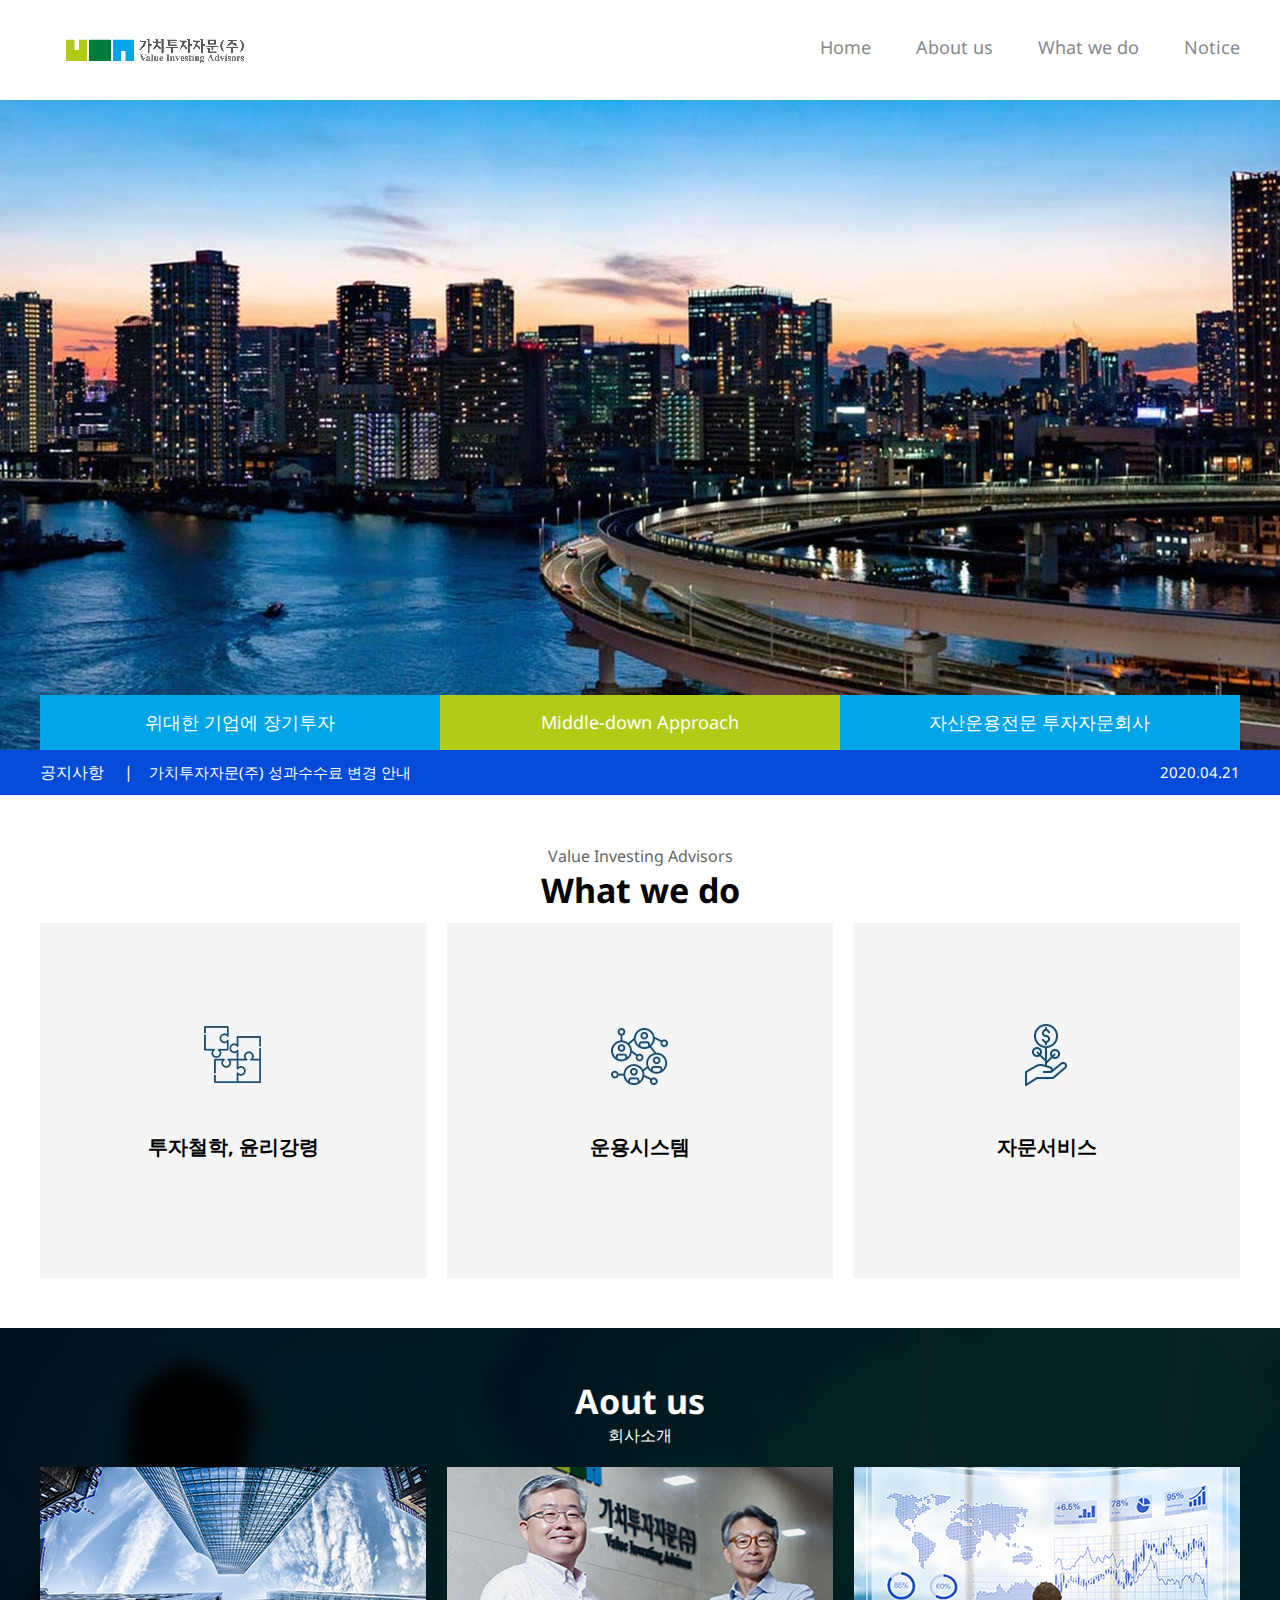
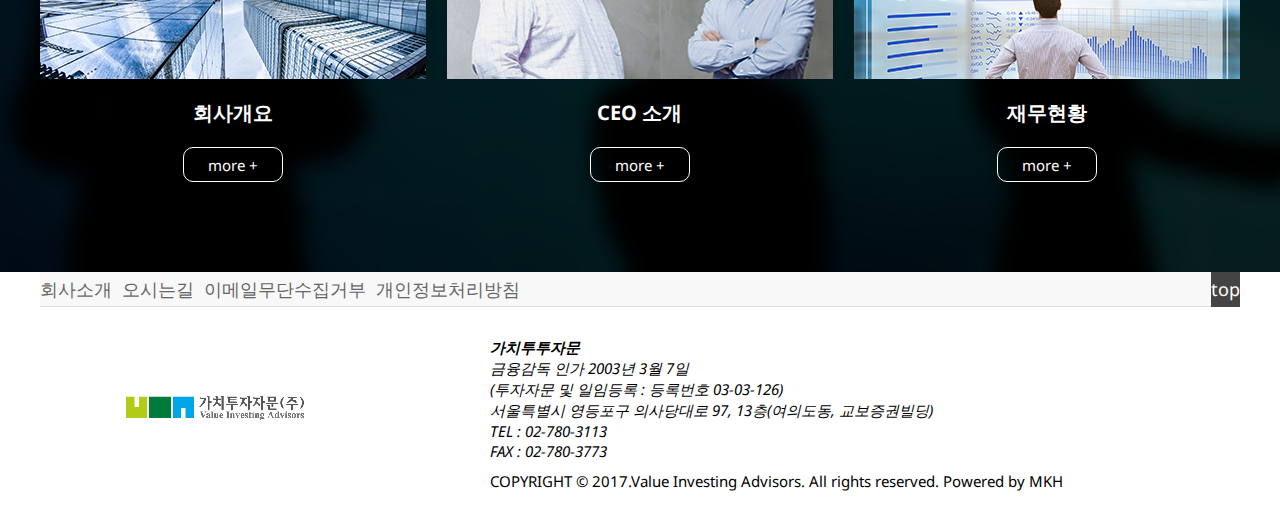
==== main2.html @ f7c532b7 "Add files via upload" ====
<!DOCTYPE html>
<html lang="en">
<head>
    <meta charset="UTF-8">
    <meta name="viewport" content="width=device-width, initial-scale=1.0">
    <title>가치투자자문.html</title>
     <!-- 구글웹폰트 -->
    <link href="https://fonts.googleapis.com/css2?family=Noto+Sans:wght@400;700&display=swap" rel="stylesheet">
    <!-- 사용자 CSS -->
    <link rel="stylesheet" href="css/style.css">
    <!-- 제이쿼리 라이브러리 -->
    <script src="js/jquery-3.5.0.min.js"></script>
    <!-- 사용자 자바스크립트 -->
    <script src="js/main.js"></script>
</head>
<body>
    <div class="header_wrap">
        <!-- 헤더 -->
        <header id="main_header">
            <h1><img src="./images/logo.png" alt="logo"></h1>
            <nav id="gnb">
                <ul>
                    <li><a href="#">Home</a></li>
                    <li><a href="#">About us</a></li>
                    <li><a href="http://valueadvisors.co.kr/xe/Employee_List">What we do</a></li>
                    <li><a href="http://valueadvisors.co.kr/xe/NEWS">Notice</a></li>
                </ul>  
            </nav>
        </header>
    </div>    
    <!-- 메인비주얼 -->
    <section id="visual"> 
        <div class="img">
            <img src="./images/main2.jpg" alt="visual">
        </div>
        <div class="container-full">
            <div id="visual_pager">
                <a  href="index.html">위대한 기업에 장기투자</a>
                <a  class="seleted" href="#">Middle-down Approach</a>
                <a  href="main3.html">자산운용전문 투자자문회사</a>
            </div>
        </div>
    </section>
        
    <section id="notice">
        <div class="notice_container">
            <ul>
                <li>
                    <p class="title">공지사항 <span> | </span></p>
                    <p class="text">가치투자자문(주) 성과수수료 변경 안내</p>
                    <p class="date">2020.04.21</p>
                </li>
            </ul>
        </div>
    </section>
    <!-- what we do -->
    <section id="operation">
        <header>
            <p>Value Investing Advisors<p>
            <h2>What we do</h2>
        </header>
        <div class="row">
            <div class="col">
                <img src="./images/icon2.jpg" alt="">
                <h3>투자철학, 윤리강령</h3>
                <div class="cover">
                    <img src="./images/icon2.png" alt="">
                    <h3>투자철학, 윤리강령</h3>
                    <p>가치투자자문의 투자에 대한 마음가짐과 
                        <br>생각이 궁금하다면?</p>
                    <a href="http://valueadvisors.co.kr/xe/Philosophy_Principle" class="btn">more +</a>
                </div>
            </div>
            <div class="col">
                <img src="./images/icon3.jpg" alt="">
                <h3>운용시스템</h3>
                <div class="cover">
                    <img src="./images/icon3.png" alt="">
                    <h3>운용시스템</h3>
                    <p>가치투자자문의 자산 운용방식에 대해 
                        <br>자세히 알고싶다면?</p>
                    <a href="http://valueadvisors.co.kr/xe/Investment_Process" class="btn">more +</a>
                </div>
            </div>
            <div class="col">
                <img src="./images/icon4.jpg" alt="">
                <h3>자문서비스</h3>
                <div class="cover">
                    <img src="./images/icon4.png" alt="">
                    <h3>자문서비스</h3>
                    <p>가치투자자문(주)의 '투자 일임 서비스'를 
                        <br> 확인하고 싶다면?</p>
                    <a href="http://valueadvisors.co.kr/xe/Consultation_Service" class="btn">more +</a>
                </div>
            </div>  
        </div>
    </section>
    <!-- 회사소개 -->
    <div class="company-container-full">
        <section id="company">
            <header>
                <h2>Aout us</h2>
                <p>회사소개</p>
            </header>
            <div class="row">
                <div class="col">
                    <img src="./images/img1.png" alt="">
                    <h3>회사개요</h3>
                    <a class="btn" href="http://valueadvisors.co.kr/xe/Company_Overview">more +</a>
                </div>
                <div class="col">
                    <img src="./images/img2.png" alt="">
                    <h3>CEO 소개</h3>
                    <a class="btn" href="http://valueadvisors.co.kr/xe/CEO_Introduction">more +</a>
                </div>
                <div class="col">
                    <img src="./images/img3.png" alt="">
                    <h3>재무현황</h3>
                    <a class="btn" href="http://valueadvisors.co.kr/xe/Balance_Sheet">more +</a>
                </div>
            </div>
        </section>  
    </div>
    <!-- 푸터 -->
    <footer id="main_footer" >
        <nav id="footer_menu" class="footer-container-full">
          <ul>
            <li><a href="#">회사소개</a></li>
            <li><a href="#">오시는길</a></li>
            <li><a href="#">이메일무단수집거부</a></li>
            <li><a href="#">개인정보처리방침</a></li>
          </ul>
          <a href="#" class="btn_top">top</a>
        </nav>
        <div class="footer_info">
          <img src="images/logo.png" alt="footer logo">
          <address>
            <b>가치투투자문</b><br>
            <span>금융감독 인가 2003년 3월 7일</span><br>
            <span>(투자자문 및 일임등록 : 등록번호 03-03-126)</span><br>
            <span>서울특별시 영등포구 의사당대로 97, 13층(여의도동, 교보증권빌딩)</span><br>
            <span>TEL : 02-780-3113</span><br>
            <span>FAX : 02-780-3773</span><br>
          </address>
          <p class="copy">COPYRIGHT &copy; 2017.Value Investing Advisors. All rights reserved. Powered by MKH</p>
        </div>
      </footer>
</body>
</html>
---- css/style.css ----
* {
    margin: 0; padding: 0;
    box-sizing: border-box;
}
a { text-decoration: none;}
li { list-style: none;}
body {
    font-family: 'Noto Sans', sans-serif;
    min-width: 1200px;
    font-size: 18px;
}
/* 헤더 */
#main_header {
    width: 1200px; height: 100px;
    position: relative;
    /* background-color: antiquewhite; */
    margin: 0 auto;
}
#main_header > h1 {
    position: absolute;
    left: 0;   
    top: 20px;     
}
#gnb {
    position: absolute
   
}
#gnb > ul > li {
    display: inline-block;
    margin-right: 40px;
}
#gnb > ul > li:last-child { margin-right: 0;}

#gnb > ul > li > a {
    position: relative;
    top: 35px;
    left: 780px;
    color: #88888b;
}

/* 메인비주얼 */
#visual {
    position: relative;
    overflow: hidden;
    height: 650px;
    /* outline: 1px solid red; */
}
#visual > .img {   
    width: 1920px;
    height: 650px;
}    
#visual_pager {
    background-color: #00a5e8;
    ;
    /* outline: 1px solid red; */
    position: absolute;
    height: 55px;
    bottom: 0;
    width: 1200px;
    left: 50%; right: 0;
    margin-left: -600px;
    
}   
#visual_pager > a {
    color: white;
    display: block;
    float: left;
    line-height: 55px;
    width: 33.33%;
    text-align: center;
}    
#visual .container-full {
    background-color: #00a5e8;
}
/* 비주얼 버튼 배경색 상태 */
#visual_pager > a.seleted {
    background-color: #b1cb17;
}
#visual_pager > a:hover {
    background-color: #90a714;
}
/* 공지사항 */
#notice {
    height: 45px;
    /* outline: 1px solid red; */
    background-color: #044BD9;
    color: white;
}
#notice > .notice_container {
    width: 1200px;
    height: 45px;
    line-height: 45px;
    margin: 0 auto;
    overflow: hidden;
}
#notice > .notice_container .title {
    float: left;
    font-size: 16px;
}
#notice > .notice_container .title span {
    margin-left: 1em;
    margin-right: 1em;
}
#notice > .notice_container .text {
    float: left;  
    font-size: 15px;
}
#notice > .notice_container .date {
    float: right;
    font-size: 15px;
}
#notice > p {
    padding-top: 0;
}
/* 콘텐츠 */
section header h2 {
    font-size: 34px;
}
section header p {
    font-size: 16px;
    padding-bottom: 10x;
    color: #666;
}
section h3 {
    font-size: 20px;
}
#operation , #company{
    width: 1200px;
    /* outline: 1px solid red; */
    margin: 0 auto;
    padding-top: 50px;
    padding-bottom: 50px;
    text-align: center;
}
#operation > .row,
#company > .row {
    overflow: hidden;
    padding-top: 10px;
}
#operation > .row > .col{
    position: relative;
    width: 386.66px;
    height: 355px;
    float: left;
    margin-right: 20px;
    padding-top: 100px;
    /* border: 1px solid black; */
    background-color: whitesmoke;
}
#company > .row > .col {
    position: relative;
    width: 386.66px;
    height: 355px;
    float: left;
    margin-right: 20px;
    /* border: 1px solid black; */
}
#operation > .row > .col > h3{
    padding-top: 2em;
}  
#company > .row > .col > h3 {
    padding-top: 15px;
    color: white;
}
#operation > .row > .col:last-child,
#company > .row > .col:last-child {
    margin-right: 0;
}
/* hover식 cover 박스 */
#operation > .row > .col .cover {
    display: none;
    color: white;
}
#operation > .row > .col .cover img {
    padding-top: 50px;
}
#operation > .row > .col .cover h3 {
    padding-top: 20px;
}
#operation > .row > .col .cover p{
    padding-top: 10px;
    font-size: 16px;
}
#operation > .row > .col:hover .cover {
    position: absolute;
    width: 100%;
    height: 100%;
    background-color: #00a5e8;
    display: block;
    top: 0;
} 
/* 페이지 이동 버튼 */
.btn {
    display: inline-block;
    width: 100px;
    height: 35px;
    border: 1px solid white;
    border-radius: 10px;
    color: white;
    font-size: 15px;
    line-height: 35px;
    margin-top: 20px;
}
.btn:hover {
    background-color: white;
    color: black;
    font-weight: bold;
}

.company-container-full{
    background-color: #131c2b;
    background-size: cover;
    background-image: url(../images/bg2.png);
}

#company {
    color: white;
}
#company p {
    color: white;
    font-size: 16px;
    padding-bottom: 10px;
}
/* 푸터 */
#main_footer {
    width: 1200px;
    height: 190px;
    margin: 0 auto;
    /* outline: 1px solid red; */
  }
  #footer_menu {
    height: 35px;
    background-color: #f8f8f8;
    border-bottom: 1px solid #dddddd;
    line-height: 35px;
  }
  .footer-container-full {
    background-color: #f8f8f8;
    border-bottom: 1px solid #dddddd;
  }
  #footer_menu > ul > li {
    display: inline;
   
  }
  #footer_menu > ul > li > a {
    padding-right: 10px;
    float: left;
    color: #666;
  }
  #footer_menu > a {
    background-color: #444;
    color: #fff;
    float: right;
  }
  .footer_info {
    font-size: 15px;
    padding-top: 10px;
  
  }
  .footer_info > img {
    position: absolute;
    float: left;
    padding: 60px;
  }
  .footer_info > address {
    position: relative;
    left: 450px;
    padding-top: 20px;
    padding-bottom: 10px;
  }
  .footer_info > p {
    position: relative;
    left: 450px;
  }
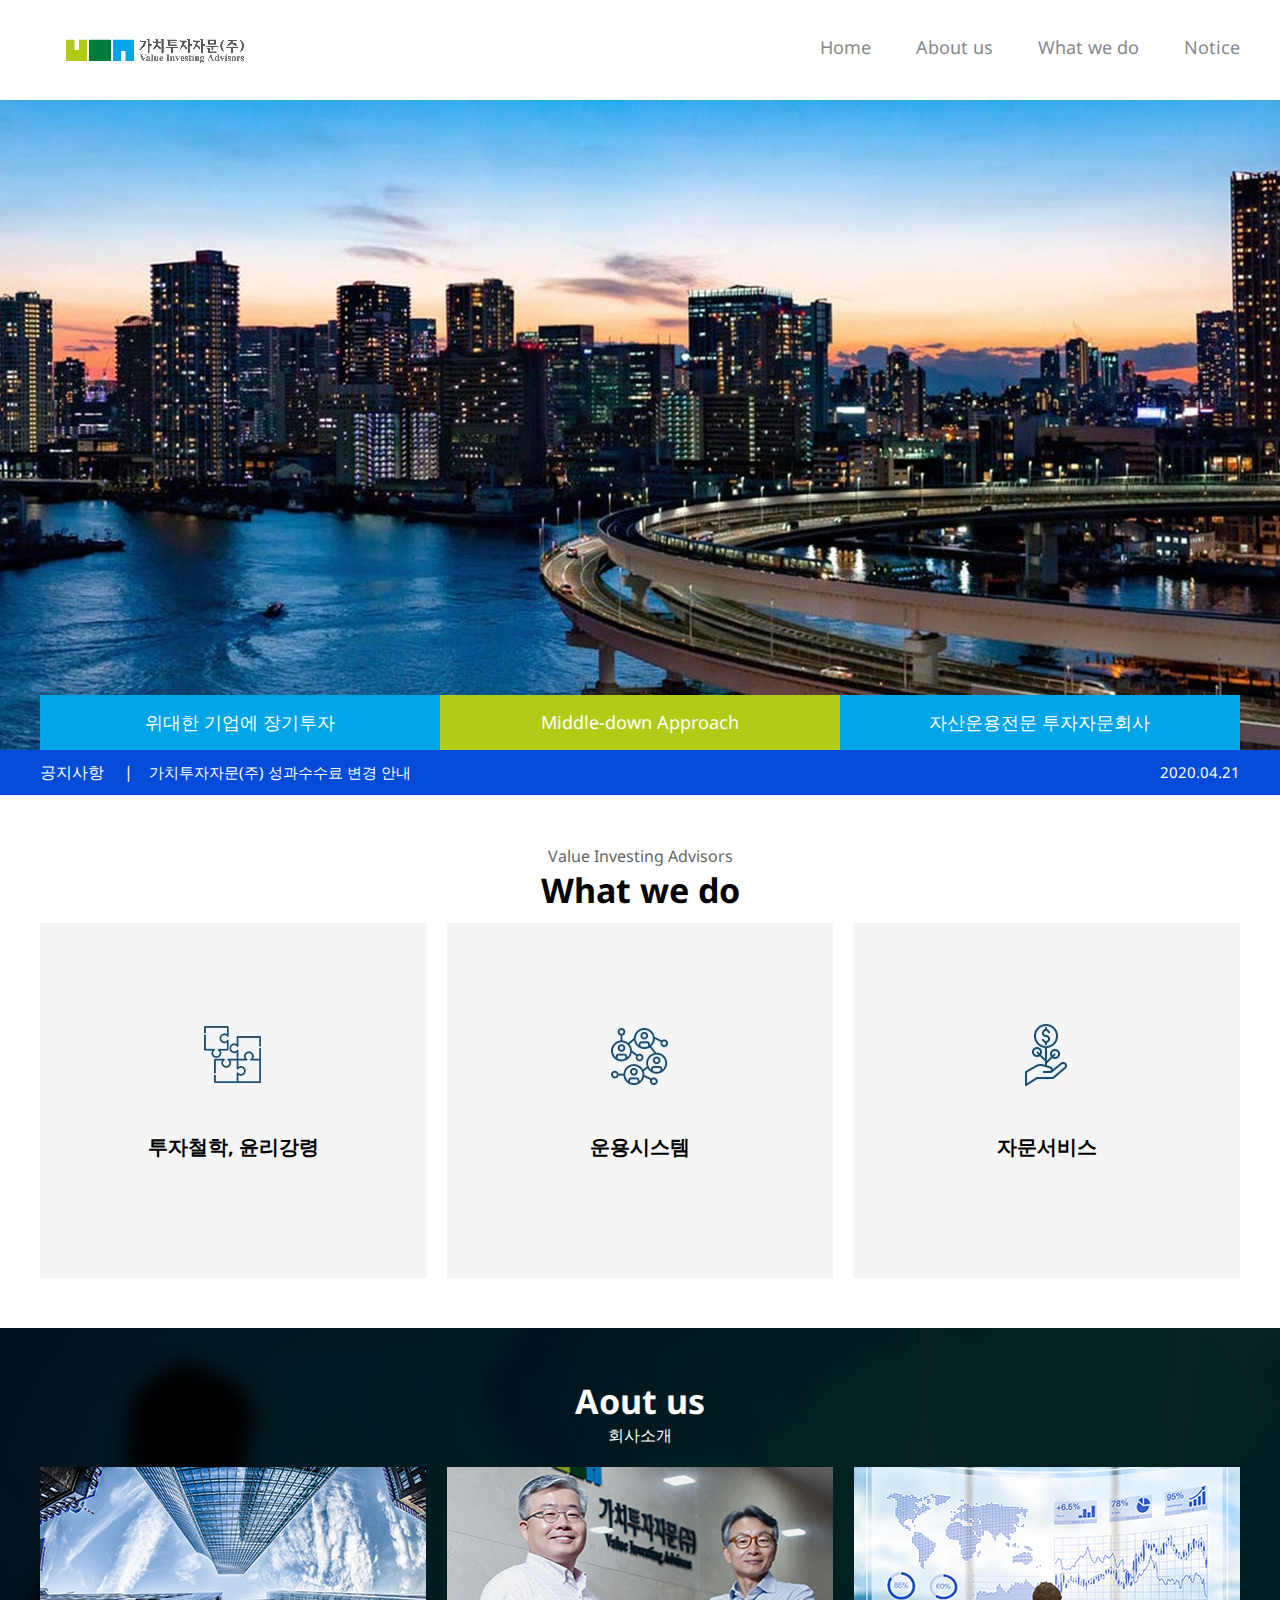
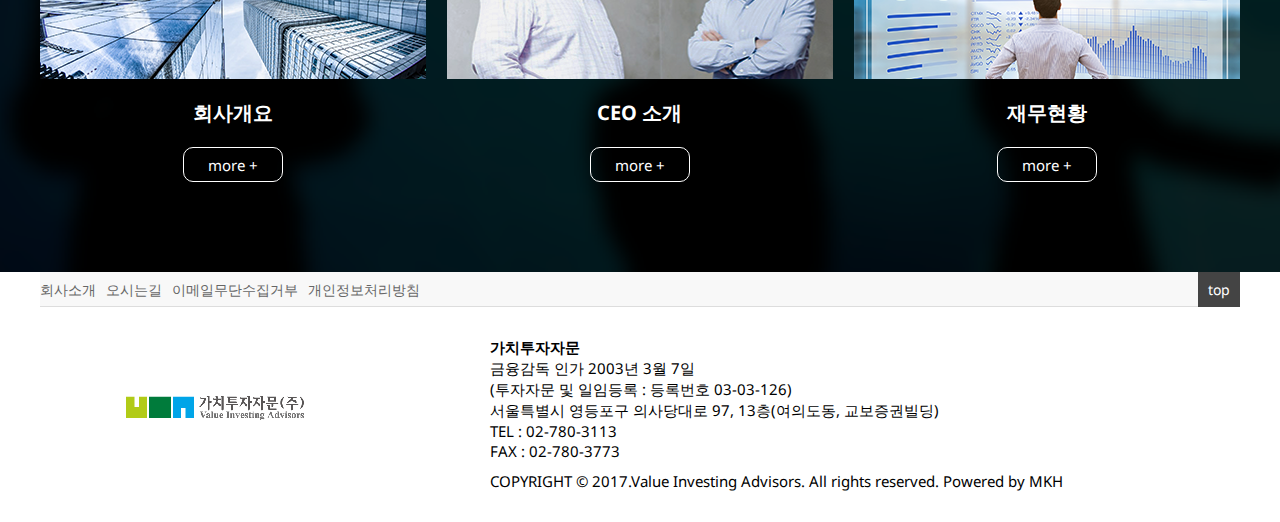
==== commit a1e114d2: "Add files via upload" ====
--- a/main2.html
+++ b/main2.html
@@ -21,7 +21,7 @@
             <nav id="gnb">
                 <ul>
                     <li><a href="#">Home</a></li>
-                    <li><a href="#">About us</a></li>
+                    <li><a href="https://ckwlswn.github.io/sub">About us</a></li>
                     <li><a href="http://valueadvisors.co.kr/xe/Employee_List">What we do</a></li>
                     <li><a href="http://valueadvisors.co.kr/xe/NEWS">Notice</a></li>
                 </ul>  
@@ -106,7 +106,7 @@
                 <div class="col">
                     <img src="./images/img1.png" alt="">
                     <h3>회사개요</h3>
-                    <a class="btn" href="http://valueadvisors.co.kr/xe/Company_Overview">more +</a>
+                    <a class="btn" href="https://ckwlswn.github.io/sub">more +</a>
                 </div>
                 <div class="col">
                     <img src="./images/img2.png" alt="">
@@ -135,7 +135,7 @@
         <div class="footer_info">
           <img src="images/logo.png" alt="footer logo">
           <address>
-            <b>가치투투자문</b><br>
+            <b>가치투자자문</b><br>
             <span>금융감독 인가 2003년 3월 7일</span><br>
             <span>(투자자문 및 일임등록 : 등록번호 03-03-126)</span><br>
             <span>서울특별시 영등포구 의사당대로 97, 13층(여의도동, 교보증권빌딩)</span><br>
--- a/css/style.css
+++ b/css/style.css
@@ -36,6 +36,9 @@
     top: 35px;
     left: 780px;
     color: #88888b;
+}
+#gnb > ul > li > a:hover {
+    color: #00a5e8;
 }
 
 /* 메인비주얼 */
@@ -246,11 +249,15 @@
     padding-right: 10px;
     float: left;
     color: #666;
-  }
-  #footer_menu > a {
+    font-size: 14px;
+  }
+  #footer_menu > .btn_top {
     background-color: #444;
     color: #fff;
     float: right;
+    padding-left: 10px;
+    padding-right: 10px;
+    font-size: 14px;
   }
   .footer_info {
     font-size: 15px;
@@ -267,6 +274,7 @@
     left: 450px;
     padding-top: 20px;
     padding-bottom: 10px;
+    font-style: normal;
   }
   .footer_info > p {
     position: relative;
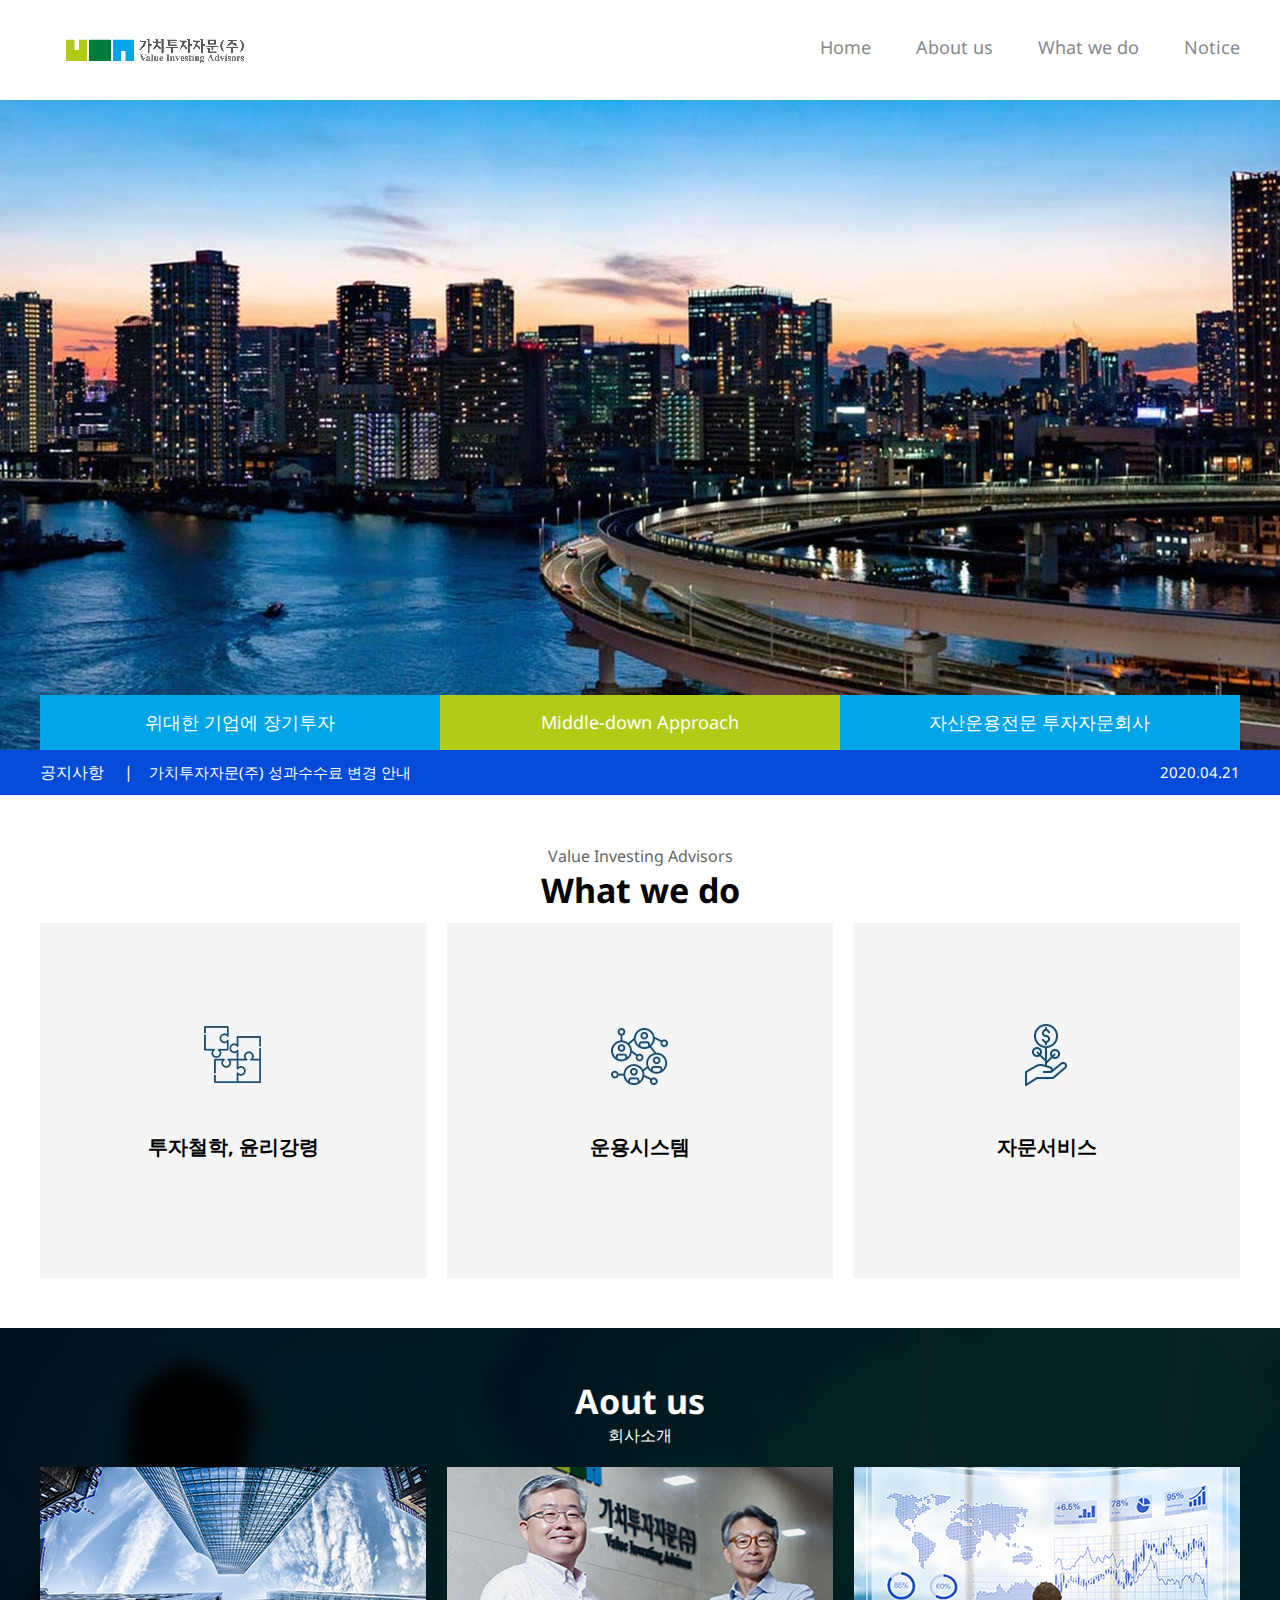
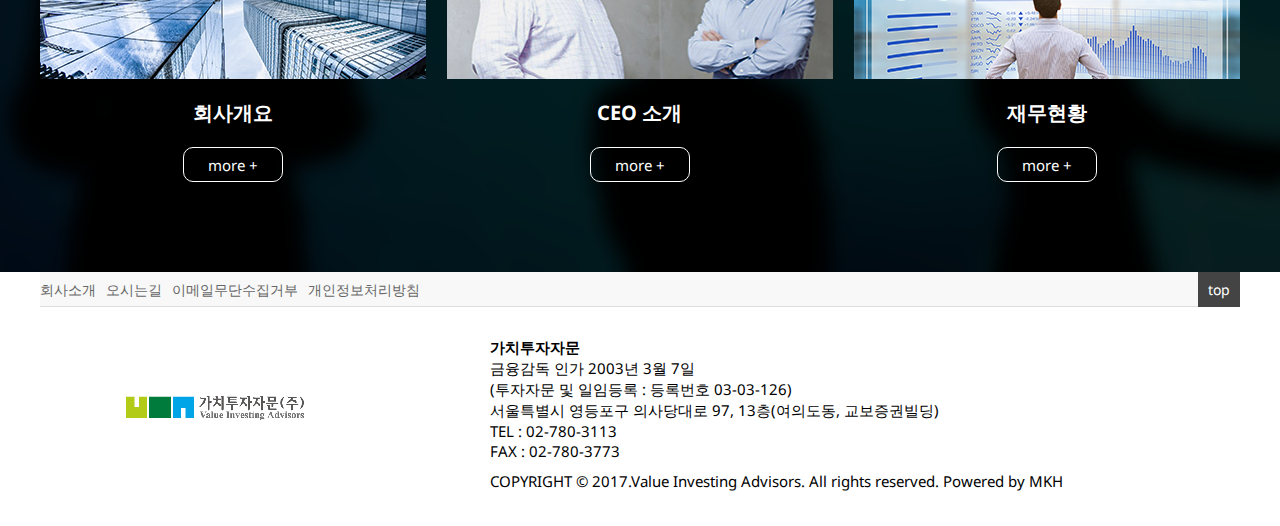
==== commit 9bf719fe: "Add files via upload" ====
--- a/main2.html
+++ b/main2.html
@@ -133,7 +133,9 @@
           <a href="#" class="btn_top">top</a>
         </nav>
         <div class="footer_info">
-          <img src="images/logo.png" alt="footer logo">
+            <a href="#">
+                <img src="images/logo.png" alt="footer logo">
+              </a>
           <address>
             <b>가치투자자문</b><br>
             <span>금융감독 인가 2003년 3월 7일</span><br>
--- a/css/style.css
+++ b/css/style.css
@@ -40,7 +40,6 @@
 #gnb > ul > li > a:hover {
     color: #00a5e8;
 }
-
 /* 메인비주얼 */
 #visual {
     position: relative;
@@ -265,8 +264,10 @@
   
   }
   .footer_info > img {
-    position: absolute;
-    float: left;
+    float: left;
+  }
+  .footer_info > a {
+    position: absolute;
     padding: 60px;
   }
   .footer_info > address {
